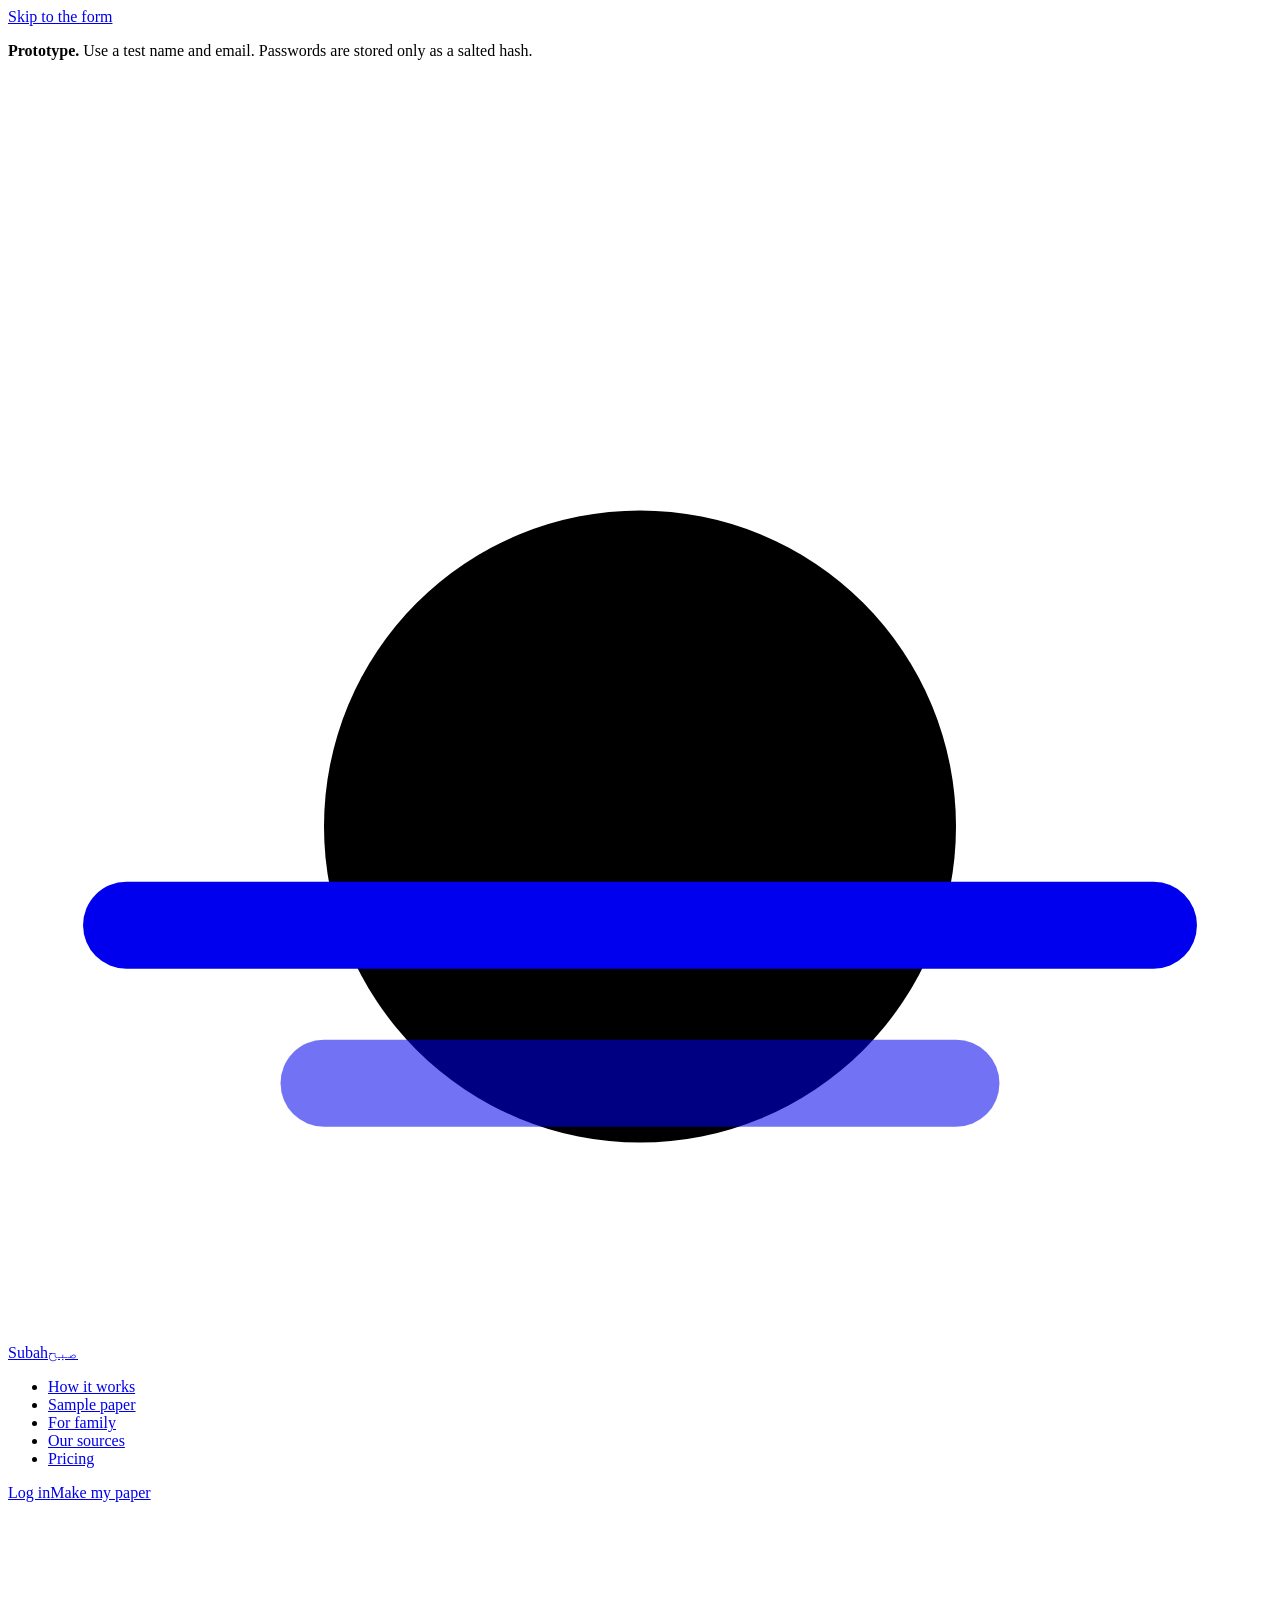
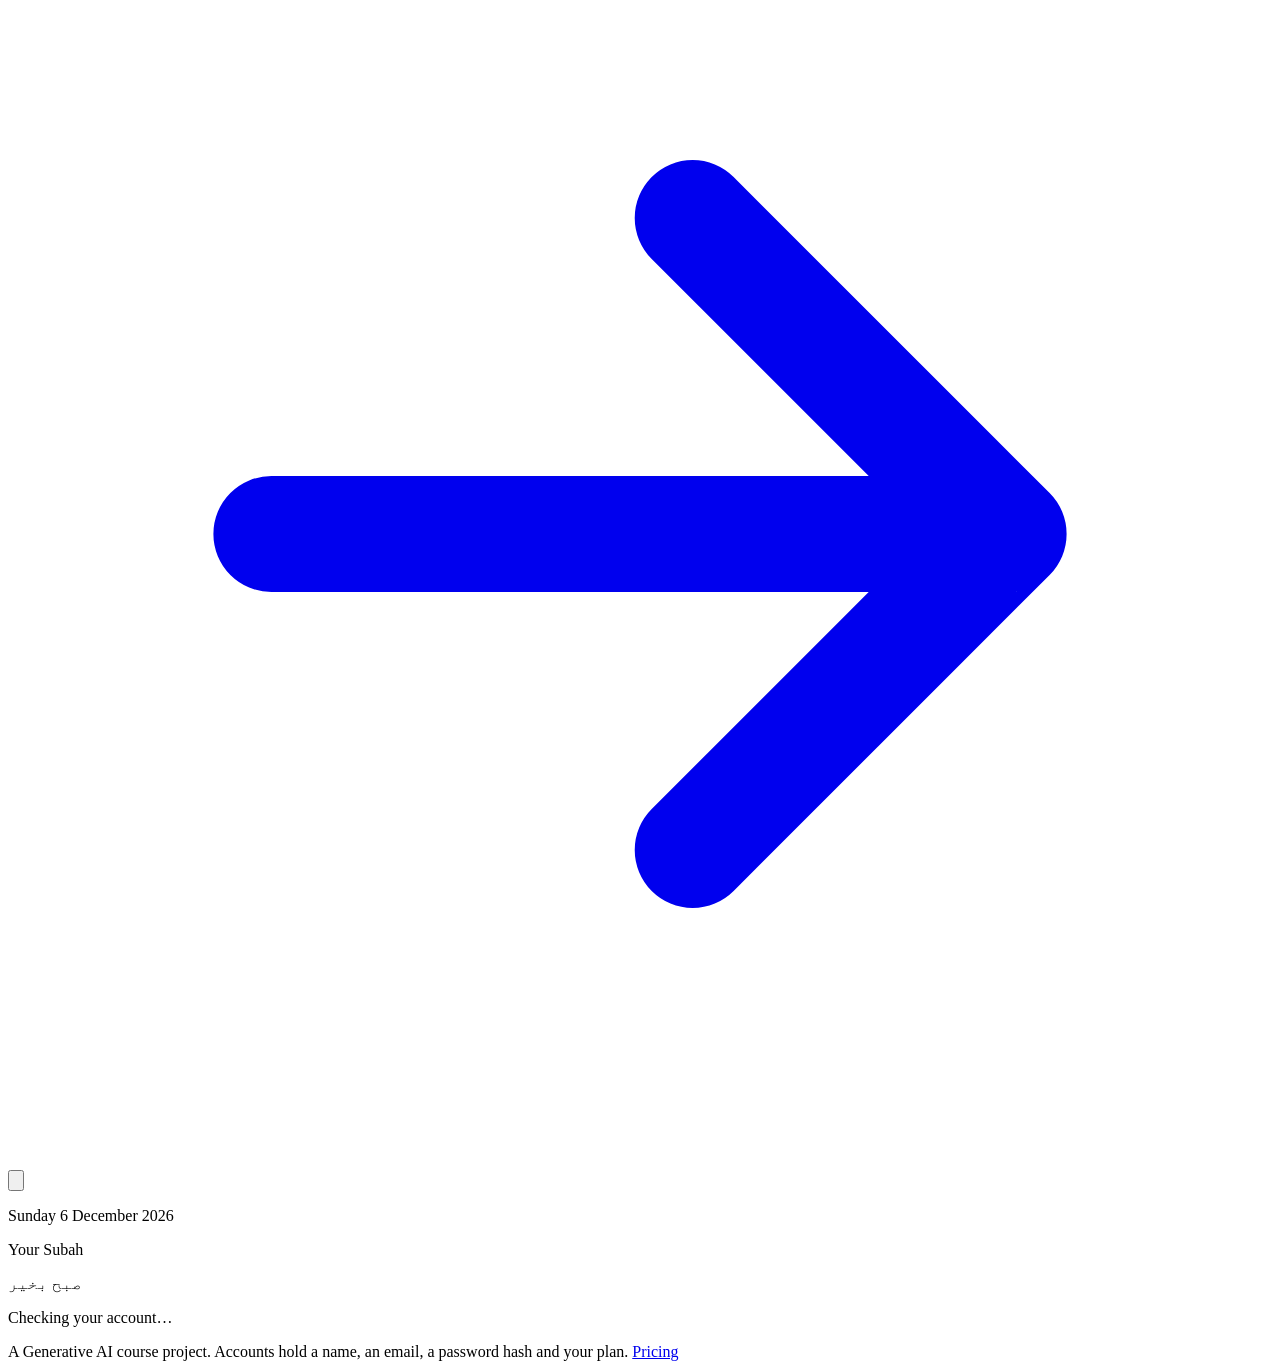
==== web/account.html @ 9cd40eb5 "Present Subah as a Generative AI course project Remove hackathon framing: team-name and event-ruling" ====
<!doctype html>
<html lang="en">
<head>
  <meta charset="utf-8">
  <meta name="viewport" content="width=device-width, initial-scale=1">
  <title>Your Subah account</title>
  <meta name="description" content="Log in or create a Subah account to save your settings and send gift papers by email.">
  <meta name="theme-color" content="#f6f1e6">
  <link rel="preconnect" href="https://fonts.googleapis.com">
  <link rel="preconnect" href="https://fonts.gstatic.com" crossorigin>
  <link href="https://fonts.googleapis.com/css2?family=Gloock&family=Hanken+Grotesk:wght@400;500;700&family=Literata:ital,opsz,wght@0,7..72,400;0,7..72,600;1,7..72,400&family=Noto+Nastaliq+Urdu:wght@400;700&display=swap" rel="stylesheet">
  <link rel="stylesheet" href="assets/css/base.css">
  <link rel="stylesheet" href="assets/css/account.css">
  <script src="assets/js/common.js" defer></script>
  <script src="assets/js/account.js" defer></script>
</head>
<body class="theme-day page-account">
  <a class="skip-link" href="#acct-main">Skip to the form</a>
  <p class="demo-strip"><b>Prototype.</b> Use a test name and email. Passwords are stored only as a salted hash.</p>

  <header class="site-header">
    <nav class="nav" aria-label="Main">
      <a class="wordmark" href="index.html" aria-label="Subah home">
        <span data-sunmark></span><span class="wordmark__en">Subah</span><span class="wordmark__ur" lang="ur">صبح</span>
      </a>
      <ul class="nav__links" id="nav-links">
        <li><a href="index.html#how">How it works</a></li>
        <li><a href="paper.html">Sample paper</a></li>
        <li><a href="gift.html">For family</a></li>
        <li><a href="sources.html">Our sources</a></li>
      </ul>
      <a class="btn btn--primary btn--nav" href="onboard.html"><span>Make my paper</span><span class="btn__orb" data-icon="arrow"></span></a>
      <button class="nav__menu-btn" type="button" aria-expanded="false" aria-controls="nav-links" aria-label="Menu"></button>
    </nav>
  </header>

  <main class="acct container" id="acct-main">
    <aside class="acct-art" aria-hidden="true">
      <div class="acct-sun"></div>
      <div class="acct-paper">
        <p class="acct-paper__meta"><span data-today="en"></span></p>
        <p class="acct-paper__title" id="art-title">Your Subah</p>
        <span class="acct-paper__line"></span><span class="acct-paper__line"></span><span class="acct-paper__line acct-paper__line--short"></span>
        <span class="acct-paper__line"></span><span class="acct-paper__line acct-paper__line--short"></span>
      </div>
      <p class="acct-art__quote" lang="ur">صبح بخیر</p>
    </aside>

    <section class="acct-panel" id="acct-auth" hidden>
      <div class="seg acct-tabs" role="tablist" aria-label="Log in or sign up">
        <button type="button" role="tab" id="tab-login" aria-controls="form-login" aria-selected="true" aria-pressed="true">Log in</button>
        <button type="button" role="tab" id="tab-signup" aria-controls="form-signup" aria-selected="false" aria-pressed="false">Sign up</button>
      </div>

      <form class="acct-form" id="form-login" role="tabpanel" aria-labelledby="tab-login" novalidate>
        <h1 class="acct-title">Good morning again.</h1>
        <p class="acct-sub">Log in to send gift papers and keep your settings.</p>
        <div class="field">
          <label class="field__label" for="li-email">Email</label>
          <input class="input" id="li-email" name="email" type="email" autocomplete="username" required>
        </div>
        <div class="field">
          <label class="field__label" for="li-pass">Password</label>
          <div class="pass"><input class="input" id="li-pass" name="password" type="password" autocomplete="current-password" required><button class="pass__eye" type="button" aria-label="Show password" aria-pressed="false">Show</button></div>
        </div>
        <p class="form-error" role="alert"></p>
        <button class="btn btn--primary acct-submit" type="submit"><span>Log in</span><span class="btn__orb" data-icon="arrow"></span></button>
      </form>

      <form class="acct-form" id="form-signup" role="tabpanel" aria-labelledby="tab-signup" novalidate hidden>
        <h1 class="acct-title">Start your mornings here.</h1>
        <p class="acct-sub">An account saves your settings. A plan lets you send the paper by email.</p>
        <div class="field">
          <label class="field__label" for="su-name">Your name</label>
          <input class="input" id="su-name" name="name" autocomplete="name" maxlength="40" required>
        </div>
        <div class="field">
          <label class="field__label" for="su-email">Email</label>
          <input class="input" id="su-email" name="email" type="email" autocomplete="email" required>
        </div>
        <div class="field">
          <label class="field__label" for="su-pass">Password</label>
          <div class="pass"><input class="input" id="su-pass" name="password" type="password" autocomplete="new-password" minlength="8" required><button class="pass__eye" type="button" aria-label="Show password" aria-pressed="false">Show</button></div>
          <span class="meter" aria-hidden="true"><i></i><i></i><i></i><i></i></span>
          <span class="field__hint" id="su-hint">At least 8 characters.</span>
        </div>
        <p class="form-error" role="alert"></p>
        <button class="btn btn--primary acct-submit" type="submit"><span>Create my account</span><span class="btn__orb" data-icon="arrow"></span></button>
      </form>
    </section>

    <section class="acct-panel" id="acct-home" hidden>
      <p class="acct-kicker">Your account</p>
      <h1 class="acct-title" id="home-hello">Good morning.</h1>
      <p class="acct-sub" id="home-email"></p>

      <div class="acct-card" id="home-plan"></div>

      <div class="acct-actions">
        <a class="btn btn--primary" href="gift.html"><span>Send a gift paper</span><span class="btn__orb" data-icon="arrow"></span></a>
        <a class="btn btn--ghost" href="paper.html">Today’s paper</a>
        <button class="btn btn--ghost" type="button" id="home-logout">Log out</button>
      </div>
    </section>

    <p class="acct-loading" id="acct-loading">Checking your account…</p>
  </main>

  <footer class="site-footer site-footer--slim">
    <div class="container footer__base">
      <span>A Generative AI course project. Accounts hold a name, an email, a password hash and your plan.</span>
      <a href="pricing.html">Pricing</a>
    </div>
  </footer>
</body>
</html>
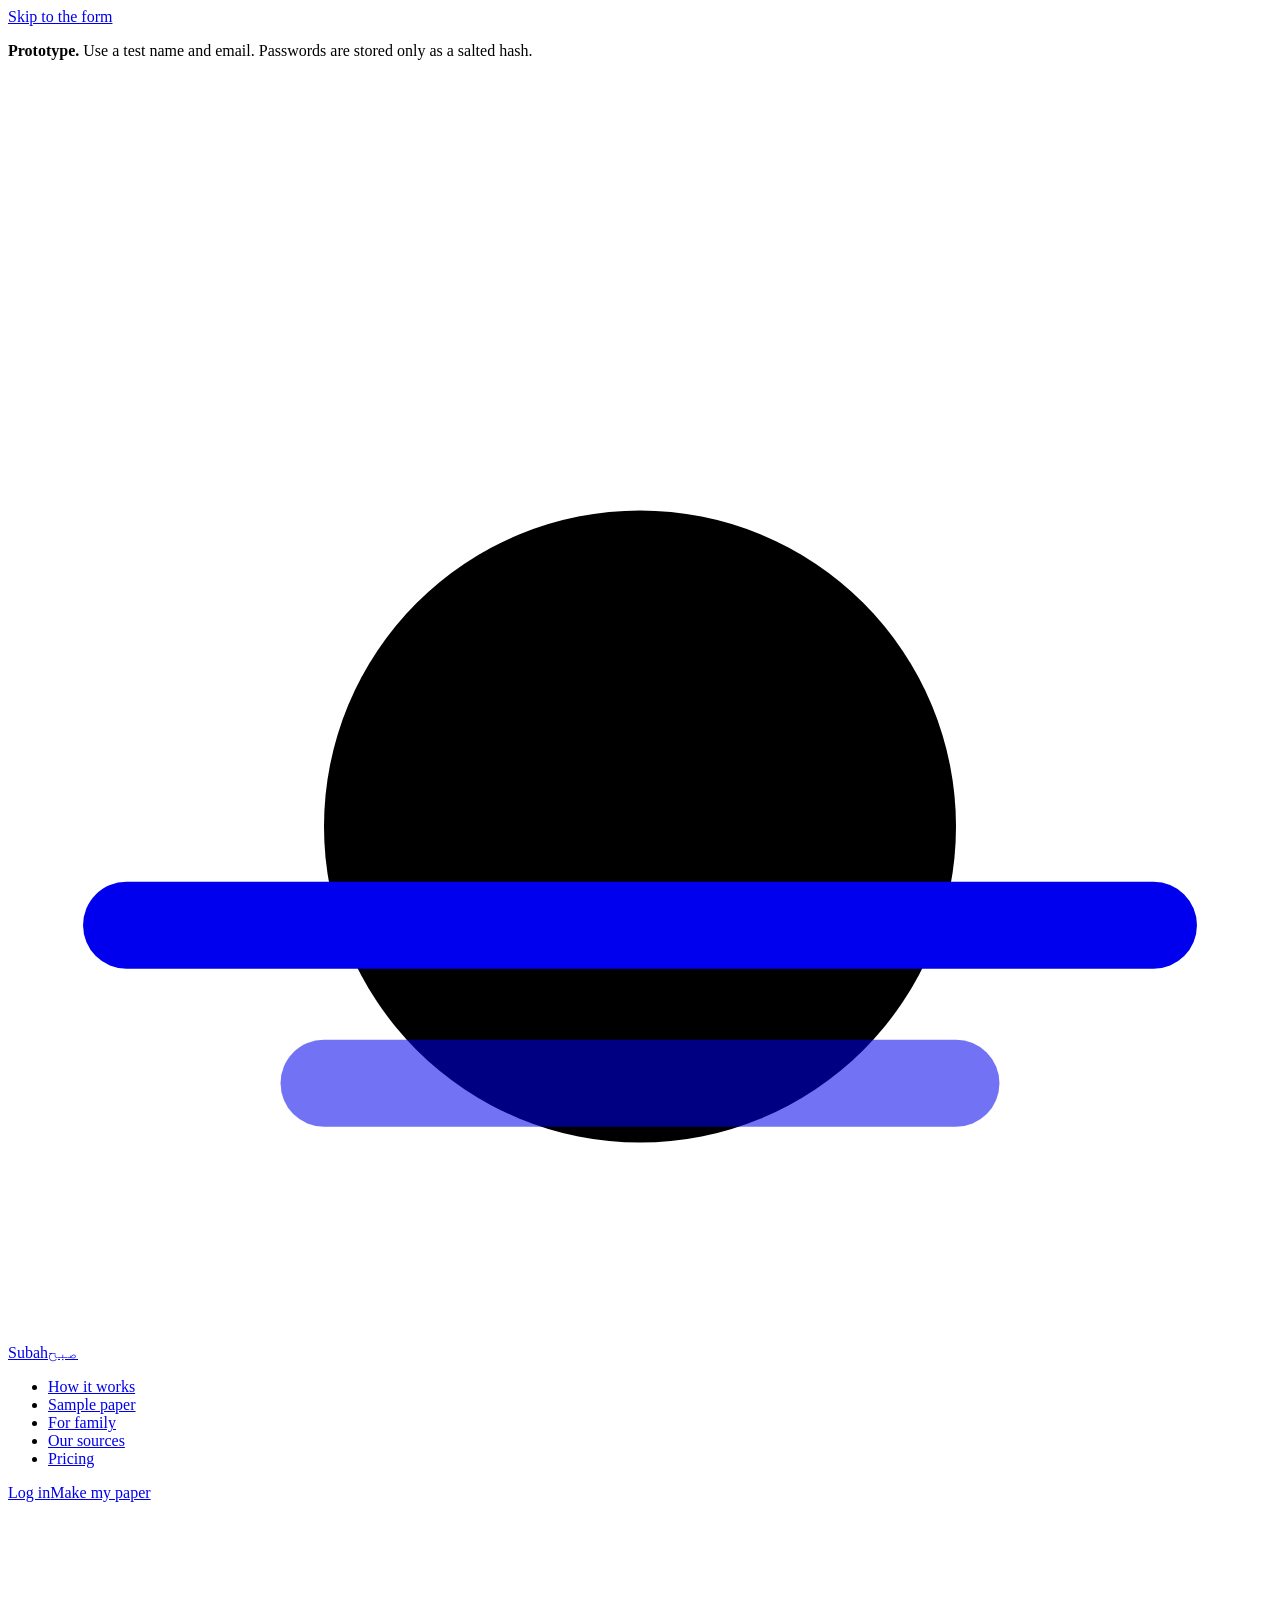
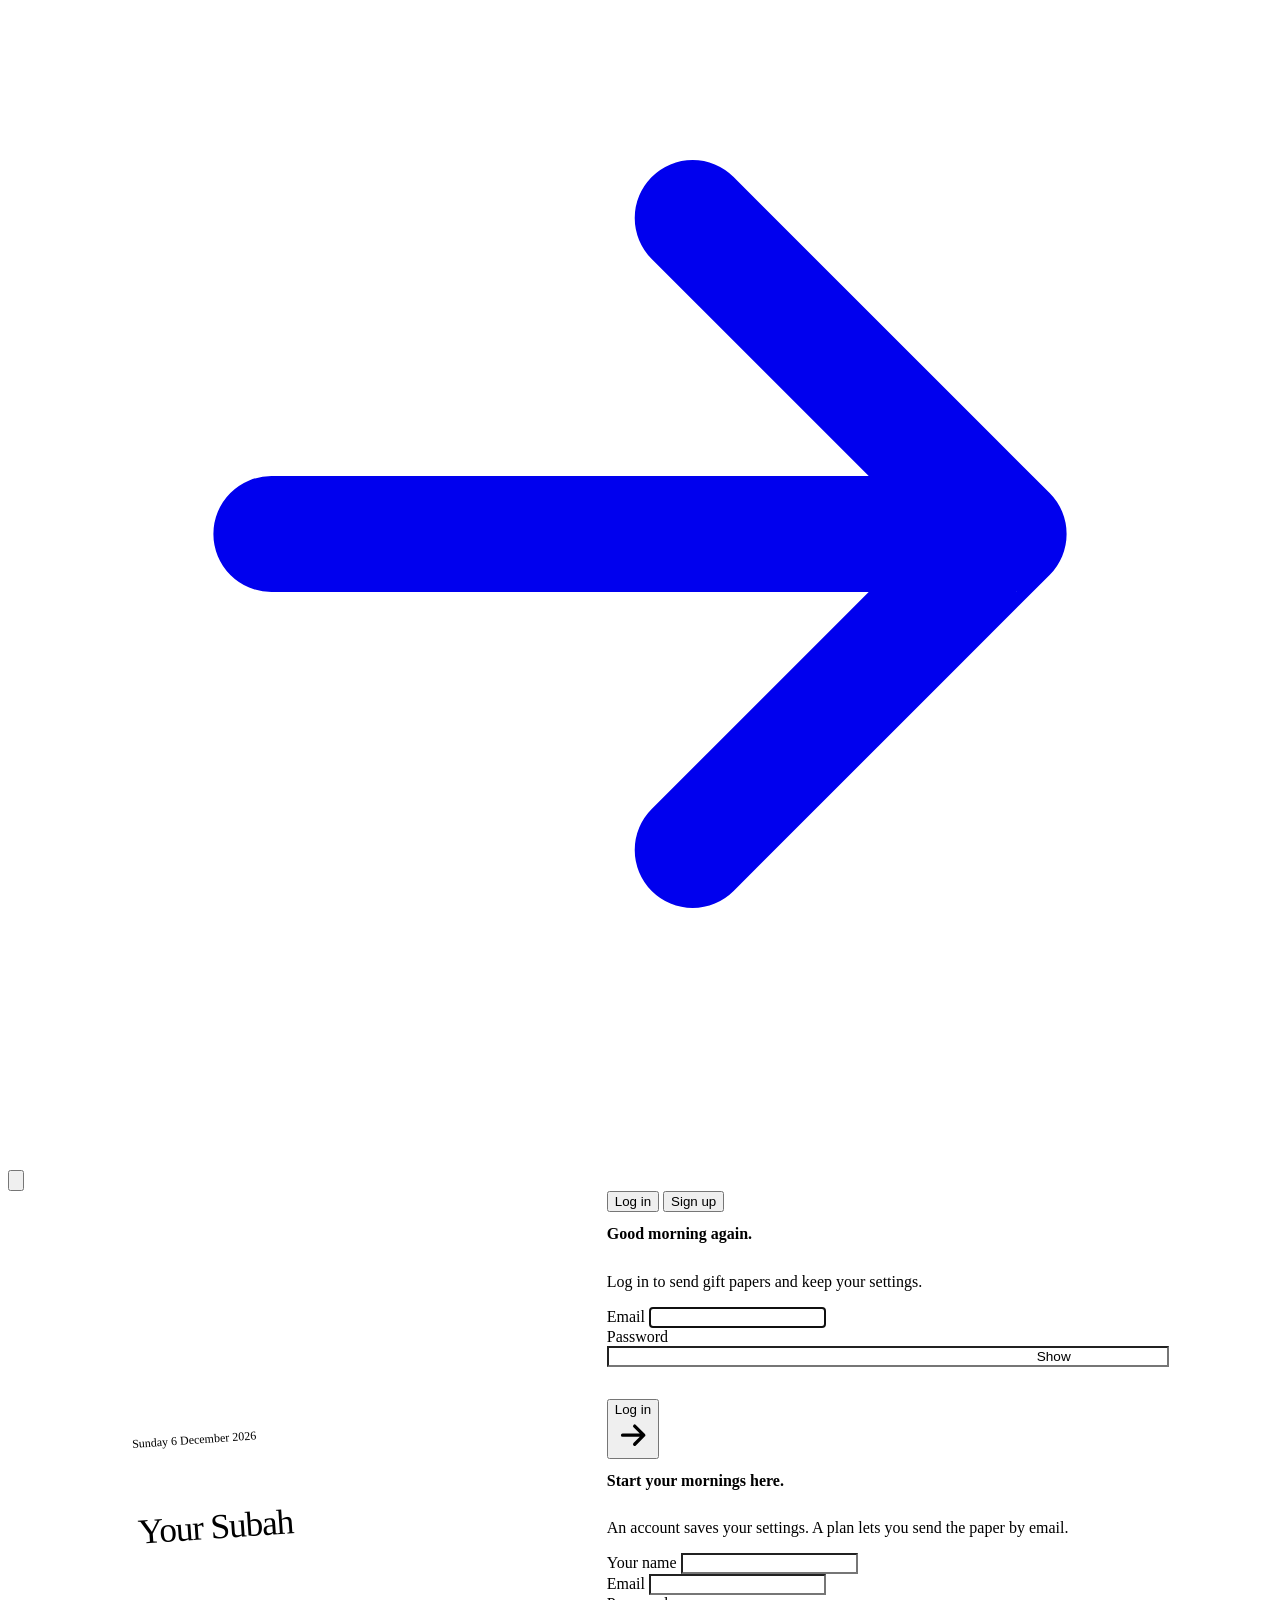
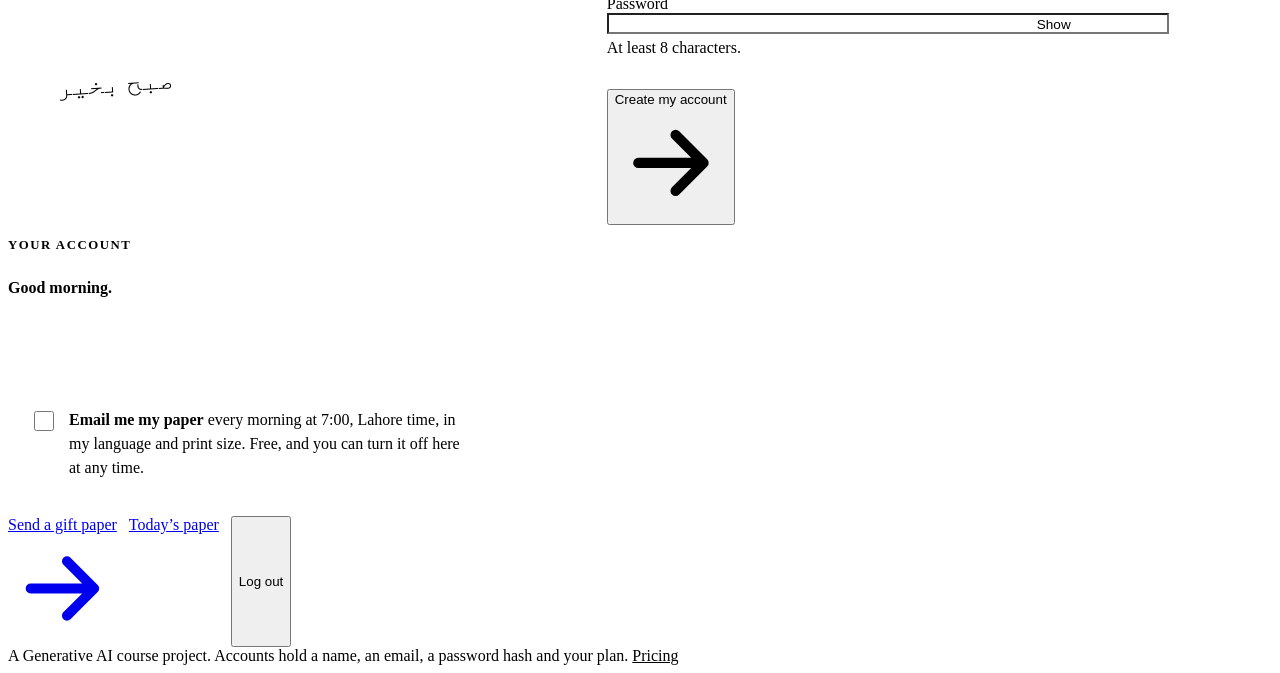
==== commit b4129b39: "Morning run: print the paper at 06:30 and email it at 07:00 Readers turn on "Email me my paper" on t" ====
--- a/web/account.html
+++ b/web/account.html
@@ -95,6 +95,10 @@
       <p class="acct-sub" id="home-email"></p>
 
       <div class="acct-card" id="home-plan"></div>
+      <div class="acct-card" id="home-daily">
+        <label class="acct-toggle"><input type="checkbox" id="daily-on"><span><b>Email me my paper</b> every morning at 7:00, Lahore time, in my language and print size. Free, and you can turn it off here at any time.</span></label>
+        <p class="acct-sub" id="daily-note"></p>
+      </div>
 
       <div class="acct-actions">
         <a class="btn btn--primary" href="gift.html"><span>Send a gift paper</span><span class="btn__orb" data-icon="arrow"></span></a>
--- a/web/assets/css/account.css
+++ b/web/assets/css/account.css
@@ -0,0 +1,78 @@
+/* log in, sign up, account */
+body.page-account {
+  background:
+    radial-gradient(55% 45% at 10% 10%, var(--dawn-3), transparent 70%),
+    radial-gradient(45% 40% at 95% 90%, color-mix(in oklab, var(--kesar) 16%, transparent), transparent 70%),
+    var(--day-2);
+}
+.acct { display: grid; grid-template-columns: minmax(0, 0.9fr) minmax(0, 1fr); gap: var(--space-2xl); align-items: center; padding: var(--space-2xl) 0 var(--space-3xl); min-height: calc(100dvh - 200px); }
+
+/* the morning paper, rising */
+.acct-art { position: relative; display: grid; place-items: center; min-height: 440px; }
+.acct-sun {
+  position: absolute; width: min(70%, 320px); aspect-ratio: 1; border-radius: 50%; top: 4%;
+  background: radial-gradient(circle at 50% 45%, var(--sun), var(--kesar) 70%);
+  filter: blur(0.5px); box-shadow: 0 0 120px 30px color-mix(in oklab, var(--kesar) 35%, transparent);
+  animation: sunrise 1.6s var(--ease-out) both;
+}
+.acct-paper {
+  position: relative; width: min(82%, 340px); background: var(--paper); border-radius: 8px; box-shadow: var(--shadow-paper);
+  padding: 22px 22px 26px; display: grid; gap: 10px; transform: rotate(-4deg) translateY(40px);
+  animation: paper-in 1.1s 0.25s var(--ease-out) both;
+}
+.acct-paper__meta { font-size: 0.75rem; color: var(--muted); border-bottom: 1px solid var(--rule); padding-bottom: 6px; }
+.acct-paper__title { font-family: var(--font-display); font-size: 2.2rem; line-height: 1; letter-spacing: -0.03em; border-bottom: 4px double var(--rule-2); padding-bottom: 10px; }
+.acct-paper__line { display: block; height: 9px; border-radius: 4px; background: color-mix(in oklab, var(--ink) 10%, transparent); }
+.acct-paper__line--short { width: 62%; }
+.acct-art__quote { position: absolute; bottom: 4px; left: 8%; font-size: 1.6rem; color: var(--kesar-deep); transform: rotate(-4deg); }
+@keyframes sunrise { from { transform: translateY(70px) scale(0.85); opacity: 0; } }
+@keyframes paper-in { from { transform: rotate(-10deg) translateY(120px); opacity: 0; } }
+
+.acct-panel { display: grid; gap: var(--space-lg); max-width: 480px; }
+.acct-tabs { justify-self: start; background: var(--paper); }
+.acct-form { display: grid; gap: var(--space-md); }
+.acct-kicker { font-size: 0.8rem; font-weight: 700; letter-spacing: 0.12em; text-transform: uppercase; color: var(--kesar-deep); }
+.acct-title { font-size: var(--step-4); }
+.acct-sub { color: var(--ink-2); }
+.acct-submit { justify-self: start; }
+.page-account .input { background: var(--paper); }
+.pass { position: relative; }
+.pass .input { width: 100%; padding-right: 76px; }
+.pass__eye { position: absolute; right: 6px; top: 50%; transform: translateY(-50%); border: 0; background: transparent; font-size: 0.85rem; font-weight: 500; padding: 8px 10px; border-radius: 8px; color: var(--muted); }
+.pass__eye:hover { color: var(--ink); }
+.meter { display: grid; grid-template-columns: repeat(4, 1fr); gap: 6px; }
+.meter i { height: 5px; border-radius: 3px; background: var(--rule); transition: background-color var(--dur-short) var(--ease-out); }
+.meter[data-level="1"] i:nth-child(-n+1) { background: var(--bad); }
+.meter[data-level="2"] i:nth-child(-n+2) { background: var(--warn-mark); }
+.meter[data-level="3"] i:nth-child(-n+3) { background: var(--ok); }
+.meter[data-level="4"] i { background: var(--ok); }
+
+.acct-card { background: var(--paper); border: 1px solid var(--rule); border-radius: var(--radius); padding: 22px; display: grid; gap: 14px; }
+.acct-card__row { display: flex; justify-content: space-between; align-items: baseline; gap: 12px; flex-wrap: wrap; }
+.acct-card__plan { font-family: var(--font-display); font-size: var(--step-3); }
+.acct-card__price { color: var(--muted); }
+.gauge { display: grid; gap: 8px; }
+.gauge__bar { height: 10px; border-radius: 99px; background: color-mix(in oklab, var(--ink) 8%, transparent); overflow: hidden; }
+.gauge__fill { display: block; height: 100%; width: 0; border-radius: inherit; background: linear-gradient(90deg, var(--kesar), var(--sun)); transition: width 1s var(--ease-out); }
+.gauge__label { font-size: 0.92rem; color: var(--ink-2); }
+.acct-card__links { display: flex; gap: 16px; flex-wrap: wrap; font-size: 0.95rem; }
+.acct-card__links button { background: none; border: 0; padding: 0; text-decoration: underline; color: var(--muted); }
+.acct-actions { display: flex; flex-wrap: wrap; gap: 12px; }
+.acct-loading { color: var(--muted); grid-column: 2; }
+
+.site-footer--slim { padding: var(--space-xl) 0; }
+.site-footer--slim .footer__base { margin-top: 0; padding-top: 0; border-top: 0; }
+.site-footer--slim a { color: var(--on-night); }
+
+@media (max-width: 880px) {
+  .acct { grid-template-columns: minmax(0, 1fr); gap: var(--space-lg); padding-top: var(--space-lg); }
+  .acct-art { min-height: 240px; order: 2; }
+  .acct-sun { width: 180px; }
+  .acct-paper { width: min(70%, 240px); }
+  .acct-loading { grid-column: auto; }
+}
+@media (prefers-reduced-motion: reduce) { .acct-sun, .acct-paper { animation: none; } }
+/* morning email toggle */
+.acct-toggle { display: flex; gap: 12px; align-items: flex-start; cursor: pointer; line-height: 1.5; }
+.acct-toggle input { width: 20px; height: 20px; margin-top: 3px; flex: none; accent-color: var(--ink, currentColor); }
+#home-daily .acct-sub { margin: 0; }
